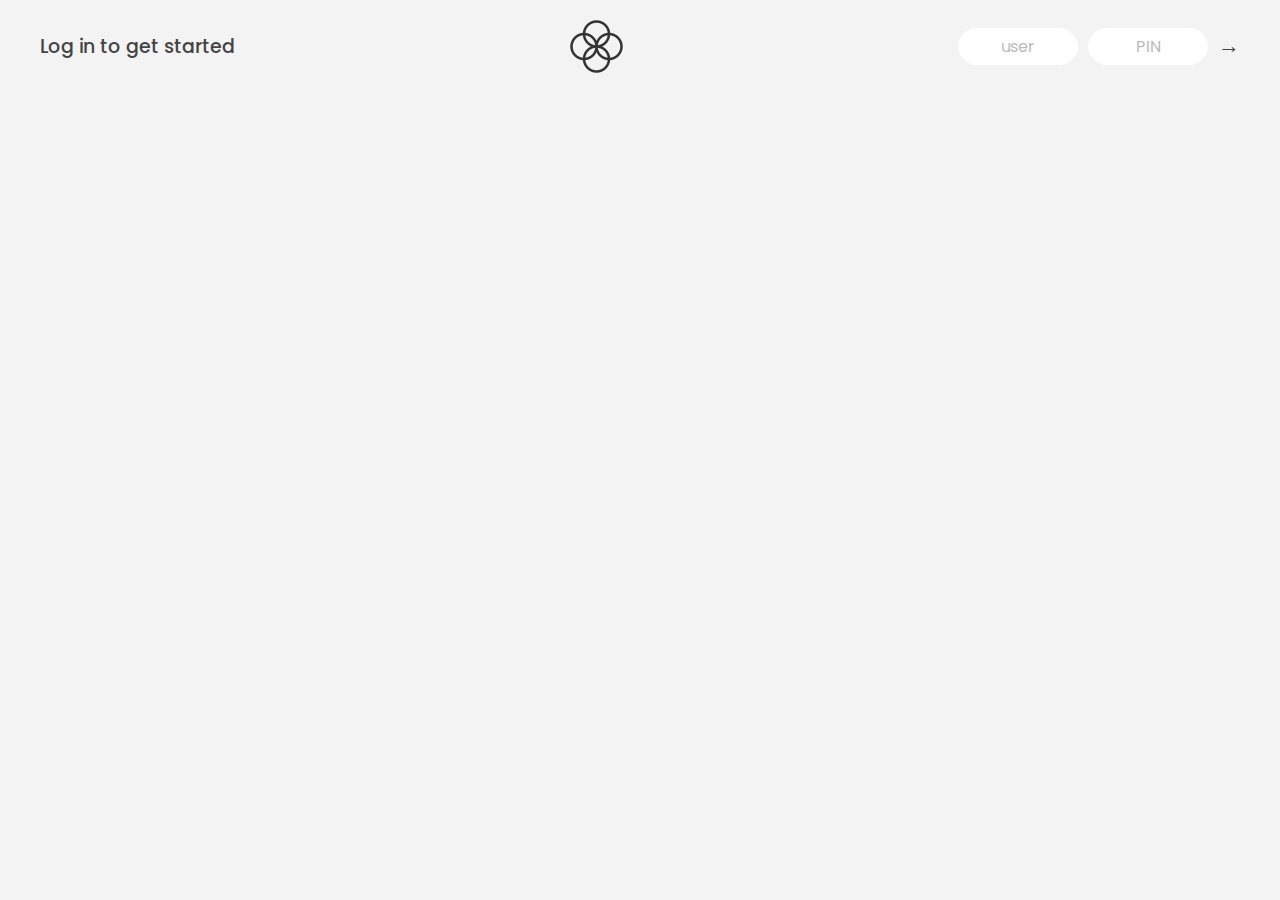
==== Bankist_App/index.html @ e28b08ff "all" ====
<!DOCTYPE html>
<html lang="en">
  <head>
    <meta charset="UTF-8" />
    <meta name="viewport" content="width=device-width, initial-scale=1.0" />
    <meta http-equiv="X-UA-Compatible" content="ie=edge" />
    <link rel="shortcut icon" type="image/png" href="/icon.png" />

    <link
      href="https://fonts.googleapis.com/css?family=Poppins:400,500,600&display=swap"
      rel="stylesheet"
    />

    <link rel="stylesheet" href="style.css" />
    <title>Bankist</title>
  </head>
  <body>
    <!-- TOP NAVIGATION -->
    <nav>
      <p class="welcome">Log in to get started</p>
      <img src="logo.png" alt="Logo" class="logo" />
      <form class="login">
        <input
          type="text"
          placeholder="user"
          class="login__input login__input--user"
        />
        <!-- In practice, use type="password" -->
        <input
          type="text"
          placeholder="PIN"
          maxlength="4"
          class="login__input login__input--pin"
        />
        <button class="login__btn">&rarr;</button>
      </form>
    </nav>

    <main class="app">
      <!-- BALANCE -->
      <div class="balance">
        <div>
          <p class="balance__label">Current balance</p>
          <p class="balance__date">
            As of <span class="date">05/03/2037</span>
          </p>
        </div>
        <p class="balance__value">0000€</p>
      </div>

      <!-- MOVEMENTS -->
      <div class="movements">
        <div class="movements__row">
          <div class="movements__type movements__type--deposit">2 deposit</div>
          <div class="movements__date">3 days ago</div>
          <div class="movements__value">4 000€</div>
        </div>
        <div class="movements__row">
          <div class="movements__type movements__type--withdrawal">
            1 withdrawal
          </div>
          <div class="movements__date">24/01/2037</div>
          <div class="movements__value">-378€</div>
        </div>
      </div>

      <!-- SUMMARY -->
      <div class="summary">
        <p class="summary__label">In</p>
        <p class="summary__value summary__value--in">0000€</p>
        <p class="summary__label">Out</p>
        <p class="summary__value summary__value--out">0000€</p>
        <p class="summary__label">Interest</p>
        <p class="summary__value summary__value--interest">0000€</p>
        <button class="btn--sort">&downarrow; SORT</button>
      </div>

      <!-- OPERATION: TRANSFERS -->
      <div class="operation operation--transfer">
        <h2>Transfer money</h2>
        <form class="form form--transfer">
          <input type="text" class="form__input form__input--to" />
          <input type="number" class="form__input form__input--amount" />
          <button class="form__btn form__btn--transfer">&rarr;</button>
          <label class="form__label">Transfer to</label>
          <label class="form__label">Amount</label>
        </form>
      </div>

      <!-- OPERATION: LOAN -->
      <div class="operation operation--loan">
        <h2>Request loan</h2>
        <form class="form form--loan">
          <input type="number" class="form__input form__input--loan-amount" />
          <button class="form__btn form__btn--loan">&rarr;</button>
          <label class="form__label form__label--loan">Amount</label>
        </form>
      </div>

      <!-- OPERATION: CLOSE -->
      <div class="operation operation--close">
        <h2>Close account</h2>
        <form class="form form--close">
          <input type="text" class="form__input form__input--user" />
          <input
            type="password"
            maxlength="6"
            class="form__input form__input--pin"
          />
          <button class="form__btn form__btn--close">&rarr;</button>
          <label class="form__label">Confirm user</label>
          <label class="form__label">Confirm PIN</label>
        </form>
      </div>

      <!-- LOGOUT TIMER -->
      <p class="logout-timer">
        You will be logged out in <span class="timer">05:00</span>
      </p>
    </main>

    <!-- <footer>
      &copy; by Jonas Schmedtmann. Don't claim as your own :)
    </footer> -->

    <script src="script.js"></script>
  </body>
</html>
---- Bankist_App/style.css ----
/*
 * Use this CSS to learn some intersting techniques,
 * in case you're wondering how I built the UI.
 * Have fun! 😁
 */

* {
  margin: 0;
  padding: 0;
  box-sizing: inherit;
}

html {
  font-size: 62.5%;
  box-sizing: border-box;
}

body {
  font-family: "Poppins", sans-serif;
  color: #444;
  background-color: #f3f3f3;
  height: 100vh;
  padding: 2rem;
}

nav {
  display: flex;
  justify-content: space-between;
  align-items: center;
  padding: 0 2rem;
}

.welcome {
  font-size: 1.9rem;
  font-weight: 500;
}

.logo {
  height: 5.25rem;
}

.login {
  display: flex;
}

.login__input {
  border: none;
  padding: 0.5rem 2rem;
  font-size: 1.6rem;
  font-family: inherit;
  text-align: center;
  width: 12rem;
  border-radius: 10rem;
  margin-right: 1rem;
  color: inherit;
  border: 1px solid #fff;
  transition: all 0.3s;
}

.login__input:focus {
  outline: none;
  border: 1px solid #ccc;
}

.login__input::placeholder {
  color: #bbb;
}

.login__btn {
  border: none;
  background: none;
  font-size: 2.2rem;
  color: inherit;
  cursor: pointer;
  transition: all 0.3s;
}

.login__btn:hover,
.login__btn:focus,
.btn--sort:hover,
.btn--sort:focus {
  outline: none;
  color: #777;
}

/* MAIN */
.app {
  position: relative;
  max-width: 100rem;
  margin: 4rem auto;
  display: grid;
  grid-template-columns: 4fr 3fr;
  grid-template-rows: auto repeat(3, 15rem) auto;
  gap: 2rem;

  /* NOTE This creates the fade in/out anumation */
  opacity: 0;
  transition: all 1s;
}

.balance {
  grid-column: 1 / span 2;
  display: flex;
  align-items: flex-end;
  justify-content: space-between;
  margin-bottom: 2rem;
}

.balance__label {
  font-size: 2.2rem;
  font-weight: 500;
  margin-bottom: -0.2rem;
}

.balance__date {
  font-size: 1.4rem;
  color: #888;
}

.balance__value {
  font-size: 4.5rem;
  font-weight: 400;
}

/* MOVEMENTS */
.movements {
  grid-row: 2 / span 3;
  background-color: #fff;
  border-radius: 1rem;
  overflow: scroll;
}

.movements__row {
  padding: 2.25rem 4rem;
  display: flex;
  align-items: center;
  border-bottom: 1px solid #eee;
}

.movements__type {
  font-size: 1.1rem;
  text-transform: uppercase;
  font-weight: 500;
  color: #fff;
  padding: 0.1rem 1rem;
  border-radius: 10rem;
  margin-right: 2rem;
}

.movements__date {
  font-size: 1.1rem;
  text-transform: uppercase;
  font-weight: 500;
  color: #666;
}

.movements__type--deposit {
  background-image: linear-gradient(to top left, #39b385, #9be15d);
}

.movements__type--withdrawal {
  background-image: linear-gradient(to top left, #e52a5a, #ff585f);
}

.movements__value {
  font-size: 1.7rem;
  margin-left: auto;
}

/* SUMMARY */
.summary {
  grid-row: 5 / 6;
  display: flex;
  align-items: baseline;
  padding: 0 0.3rem;
  margin-top: 1rem;
}

.summary__label {
  font-size: 1.2rem;
  font-weight: 500;
  text-transform: uppercase;
  margin-right: 0.8rem;
}

.summary__value {
  font-size: 2.2rem;
  margin-right: 2.5rem;
}

.summary__value--in,
.summary__value--interest {
  color: #66c873;
}

.summary__value--out {
  color: #f5465d;
}

.btn--sort {
  margin-left: auto;
  border: none;
  background: none;
  font-size: 1.3rem;
  font-weight: 500;
  cursor: pointer;
}

/* OPERATIONS */
.operation {
  border-radius: 1rem;
  padding: 3rem 4rem;
  color: #333;
}

.operation--transfer {
  background-image: linear-gradient(to top left, #ffb003, #ffcb03);
}

.operation--loan {
  background-image: linear-gradient(to top left, #39b385, #9be15d);
}

.operation--close {
  background-image: linear-gradient(to top left, #e52a5a, #ff585f);
}

h2 {
  margin-bottom: 1.5rem;
  font-size: 1.7rem;
  font-weight: 600;
  color: #333;
}

.form {
  display: grid;
  grid-template-columns: 2.5fr 2.5fr 1fr;
  grid-template-rows: auto auto;
  gap: 0.4rem 1rem;
}

/* Exceptions for interst */
.form.form--loan {
  grid-template-columns: 2.5fr 1fr 2.5fr;
}
.form__label--loan {
  grid-row: 2;
}
/* End exceptions */

.form__input {
  width: 100%;
  border: none;
  background-color: rgba(255, 255, 255, 0.4);
  font-family: inherit;
  font-size: 1.5rem;
  text-align: center;
  color: #333;
  padding: 0.3rem 1rem;
  border-radius: 0.7rem;
  transition: all 0.3s;
}

.form__input:focus {
  outline: none;
  background-color: rgba(255, 255, 255, 0.6);
}

.form__label {
  font-size: 1.3rem;
  text-align: center;
}

.form__btn {
  border: none;
  border-radius: 0.7rem;
  font-size: 1.8rem;
  background-color: #fff;
  cursor: pointer;
  transition: all 0.3s;
}

.form__btn:focus {
  outline: none;
  background-color: rgba(255, 255, 255, 0.8);
}

.logout-timer {
  padding: 0 0.3rem;
  margin-top: 1.9rem;
  text-align: right;
  font-size: 1.25rem;
}

.timer {
  font-weight: 600;
}
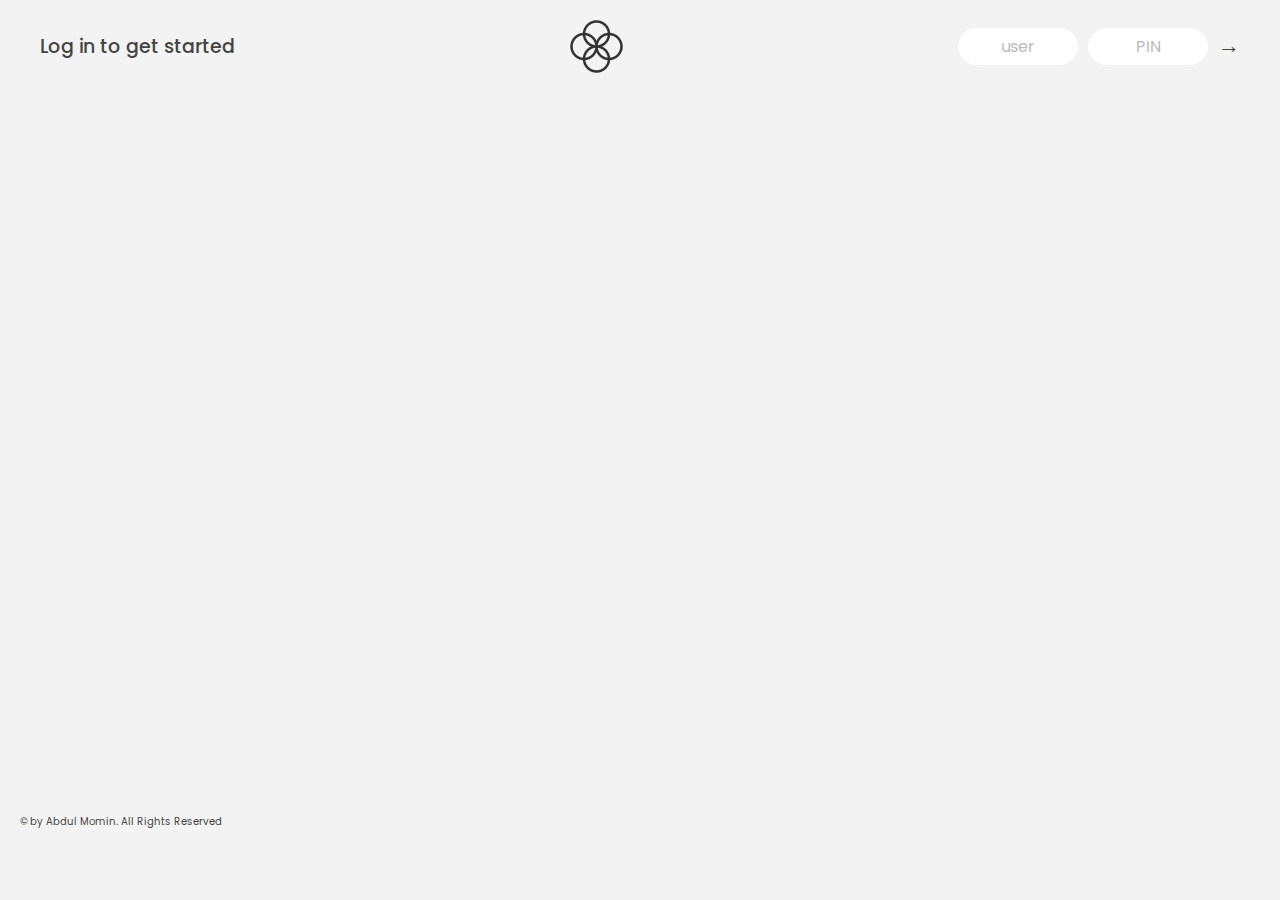
==== commit b699cc57: "all" ====
--- a/Bankist_App/index.html
+++ b/Bankist_App/index.html
@@ -4,7 +4,7 @@
     <meta charset="UTF-8" />
     <meta name="viewport" content="width=device-width, initial-scale=1.0" />
     <meta http-equiv="X-UA-Compatible" content="ie=edge" />
-    <link rel="shortcut icon" type="image/png" href="/icon.png" />
+    <link rel="shortcut icon" type="image/png" href="icon.png" />
 
     <link
       href="https://fonts.googleapis.com/css?family=Poppins:400,500,600&display=swap"
@@ -119,9 +119,7 @@
       </p>
     </main>
 
-    <!-- <footer>
-      &copy; by Jonas Schmedtmann. Don't claim as your own :)
-    </footer> -->
+    <footer>&copy; by Abdul Momin. All Rights Reserved</footer>
 
     <script src="script.js"></script>
   </body>
--- a/Bankist_App/style.css
+++ b/Bankist_App/style.css
@@ -1,9 +1,3 @@
-/*
- * Use this CSS to learn some intersting techniques,
- * in case you're wondering how I built the UI.
- * Have fun! 😁
- */
-
 * {
   margin: 0;
   padding: 0;
@@ -16,11 +10,17 @@
 }
 
 body {
-  font-family: "Poppins", sans-serif;
+  font-family: 'Poppins', sans-serif;
   color: #444;
   background-color: #f3f3f3;
   height: 100vh;
   padding: 2rem;
+}
+
+/* JS Classes */
+.logged-in {
+  visibility: visible !important;
+  opacity: 1 !important;
 }
 
 nav {
@@ -92,10 +92,9 @@
   grid-template-columns: 4fr 3fr;
   grid-template-rows: auto repeat(3, 15rem) auto;
   gap: 2rem;
-
-  /* NOTE This creates the fade in/out anumation */
+  visibility: hidden;
   opacity: 0;
-  transition: all 1s;
+  transition: opacity 1s, visibility 1s;
 }
 
 .balance {
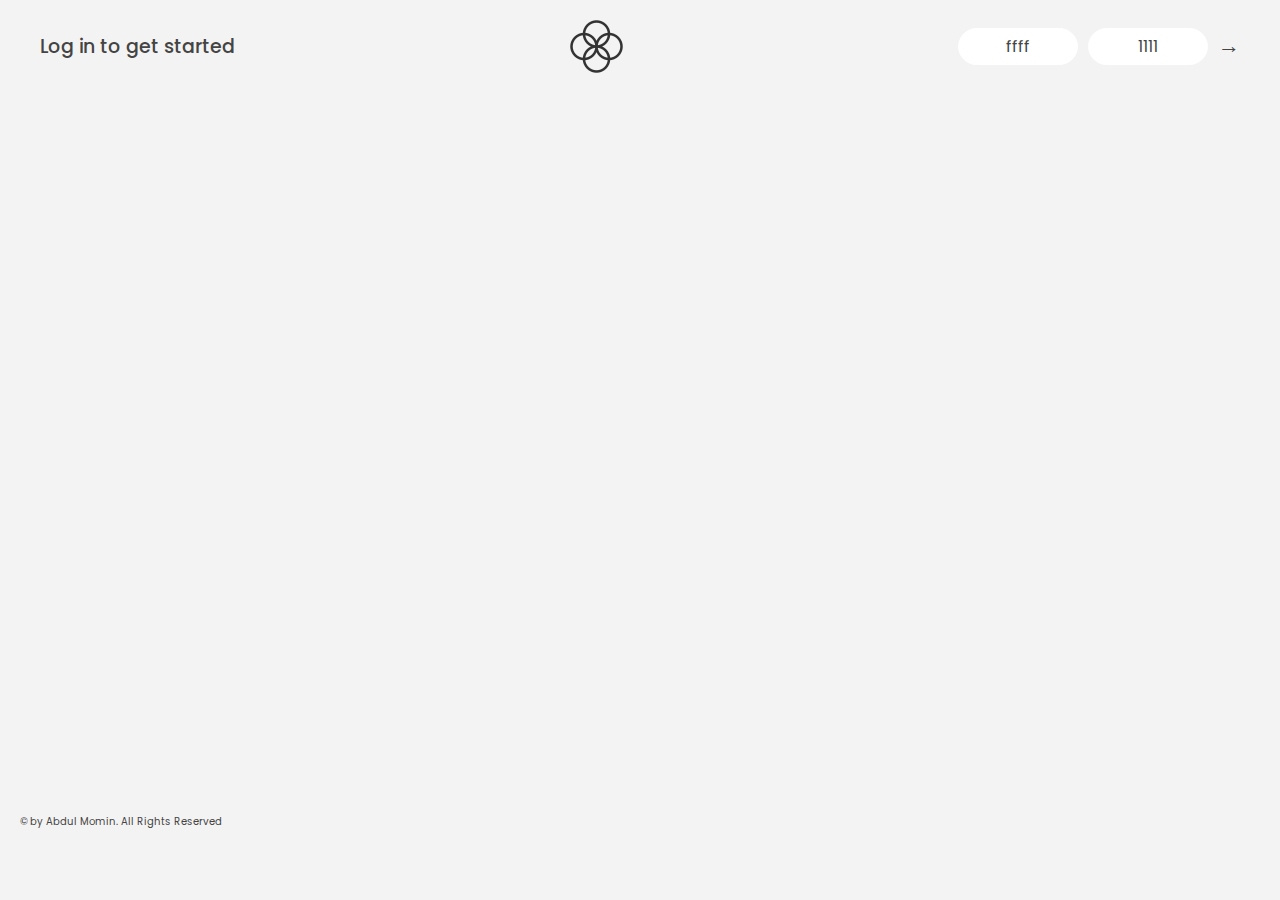
==== commit a3f2f674: "all" ====
--- a/Bankist_App/index.html
+++ b/Bankist_App/index.html
@@ -24,6 +24,7 @@
           type="text"
           placeholder="user"
           class="login__input login__input--user"
+          value="ffff"
         />
         <!-- In practice, use type="password" -->
         <input
@@ -31,6 +32,7 @@
           placeholder="PIN"
           maxlength="4"
           class="login__input login__input--pin"
+          value="1111"
         />
         <button class="login__btn">&rarr;</button>
       </form>
@@ -49,20 +51,7 @@
       </div>
 
       <!-- MOVEMENTS -->
-      <div class="movements">
-        <div class="movements__row">
-          <div class="movements__type movements__type--deposit">2 deposit</div>
-          <div class="movements__date">3 days ago</div>
-          <div class="movements__value">4 000€</div>
-        </div>
-        <div class="movements__row">
-          <div class="movements__type movements__type--withdrawal">
-            1 withdrawal
-          </div>
-          <div class="movements__date">24/01/2037</div>
-          <div class="movements__value">-378€</div>
-        </div>
-      </div>
+      <div class="movements"></div>
 
       <!-- SUMMARY -->
       <div class="summary">
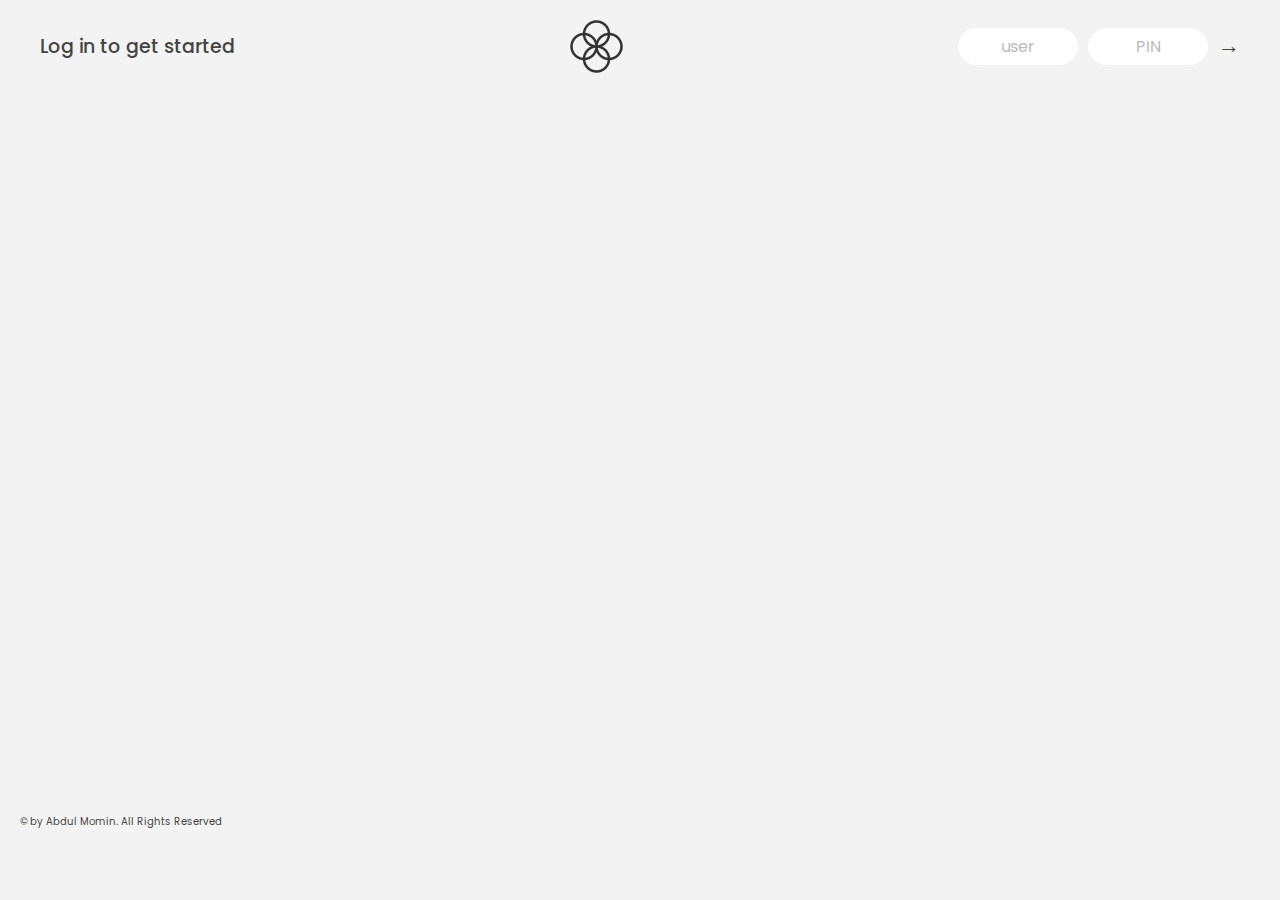
==== commit 72ee58f2: "all" ====
--- a/Bankist_App/index.html
+++ b/Bankist_App/index.html
@@ -24,7 +24,6 @@
           type="text"
           placeholder="user"
           class="login__input login__input--user"
-          value="ffff"
         />
         <!-- In practice, use type="password" -->
         <input
@@ -32,7 +31,6 @@
           placeholder="PIN"
           maxlength="4"
           class="login__input login__input--pin"
-          value="1111"
         />
         <button class="login__btn">&rarr;</button>
       </form>
@@ -104,7 +102,7 @@
 
       <!-- LOGOUT TIMER -->
       <p class="logout-timer">
-        You will be logged out in <span class="timer">05:00</span>
+        You will be logged out in <span class="timer"></span>
       </p>
     </main>
 
